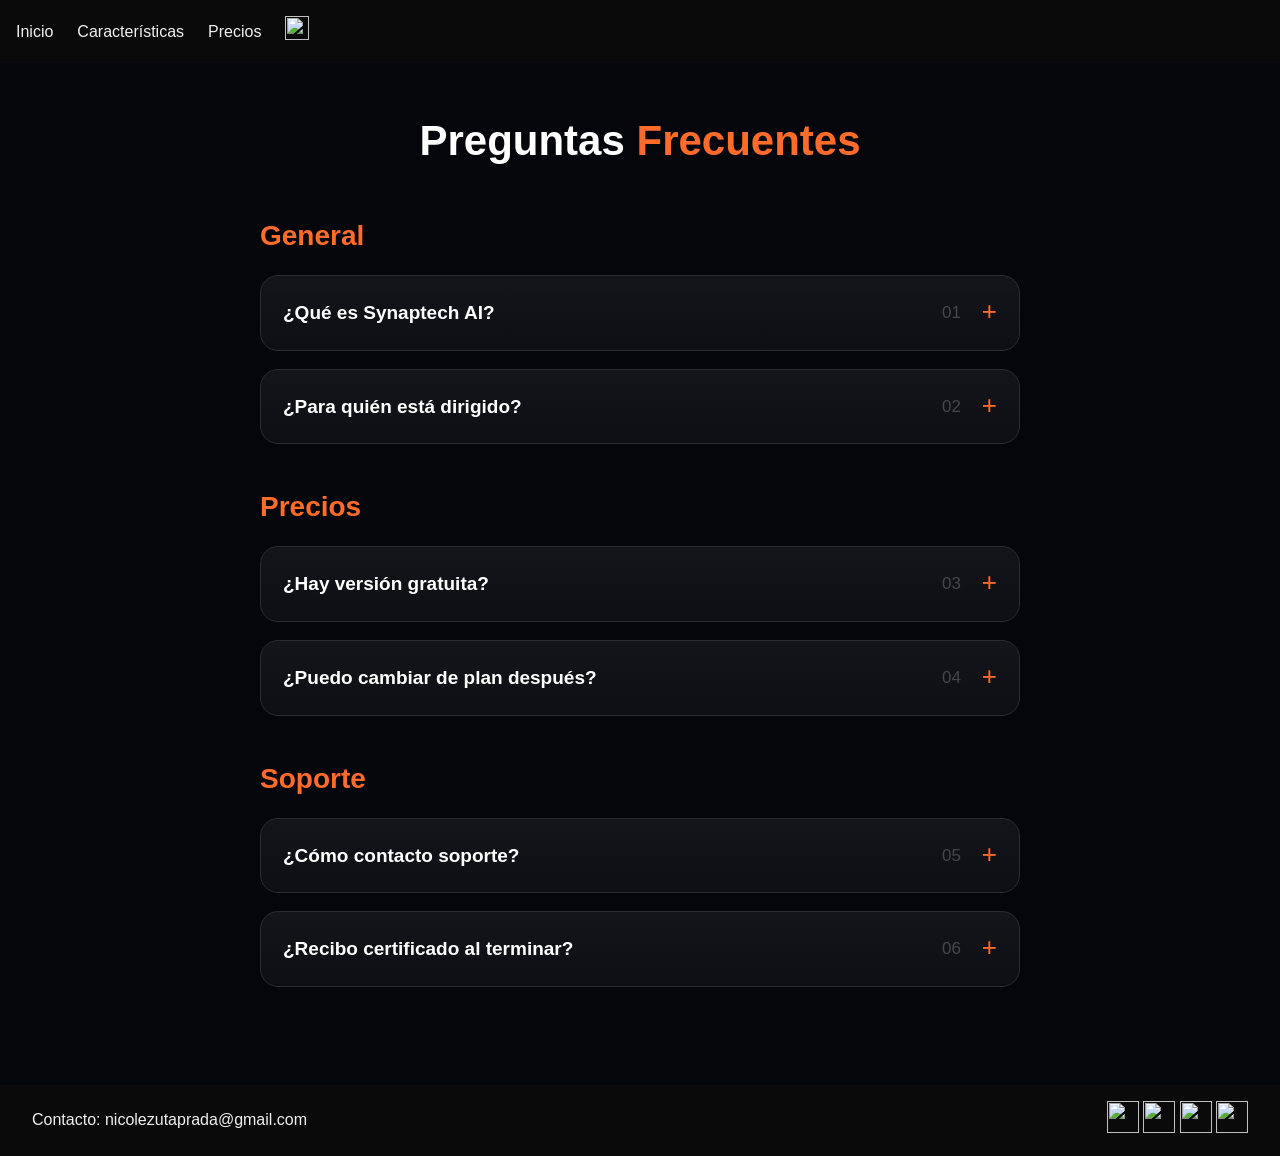
==== faq.html @ 38ec8011 "feat: agregando estilos ccs" ====
<!DOCTYPE html>
<html lang="es">
<head>
    <meta charset="UTF-8">
    <meta name="viewport" content="width=device-width, initial-scale=1.0">
    <title>Synaptech AI - Preguntas Frecuentes</title>
    <link rel="stylesheet" href="css/style.css">
    <link href="https://fonts.googleapis.com/css2?family=DM+Sans:ital,opsz,wght@0,9..40,100..1000;1,9..40,100..1000&display=swap" rel="stylesheet">
</head>
<body class="faq-layout">
    <header>
       
        <nav>
            <ul>
                <li><a href="index.html"> Inicio</a></li>
                <li><a href="index.html#caracteristicas">Características</a></li>
              
            </ul>
            <a href="precios.html">Precios</a>
            <a href="faq.html" id="icono-faq" aria-label="Preguntas frecuentes">
                <img src="img/faq.svg" alt="" width="24" height="24">
            </a>
        </nav>
    </header>

   

 <main class="faq-main">
    <h1>Preguntas <span>Frecuentes</span></h1>

    <section id="general" class="faq-section">
        <h2>General</h2>

        <details>
            <summary>¿Qué es Synaptech AI?</summary>
            <p>Synaptech AI es un curso de Inteligencia Artificial diseñado para personas sin experiencia técnica que quieren aprender a usar la IA en su vida y trabajo.</p>
        </details>

        <details>
            <summary>¿Para quién está dirigido?</summary>
            <p>Para cualquier persona que quiera aprender IA desde cero, sin necesidad de saber programar ni tener conocimientos técnicos previos.</p>
        </details>
    </section>

    <section id="precios" class="faq-section">
        <h2>Precios</h2>

        <details>
            <summary>¿Hay versión gratuita?</summary>
            <p>Sí, el plan Free incluye una introducción a la IA y 2 lecciones gratuitas para que puedas empezar sin costo.</p>
        </details>

        <details>
            <summary>¿Puedo cambiar de plan después?</summary>
            <p>Sí, puedes actualizar tu plan en cualquier momento desde tu perfil.</p>
        </details>
    </section>

    <section id="soporte" class="faq-section">
        <h2>Soporte</h2>

        <details>
            <summary>¿Cómo contacto soporte?</summary>
            <p>Puedes escribirnos a través del formulario de contacto en nuestra página principal o directamente a nuestro correo.</p>
        </details>

        <details>
            <summary>¿Recibo certificado al terminar?</summary>
            <p>Sí, al completar el curso recibes un certificado digital que puedes compartir en LinkedIn y redes profesionales.</p>
        </details>
    </section>
</main>
    <footer>
        <p>Contacto: nicolezutaprada@gmail.com</p>
        <div id="redessociales">
            <a href="#" aria-label="Síguenos en Facebook">
                <img src="img/facebook.png" alt="" width="32" height="32">
            </a>
            <a href="#" aria-label="Síguenos en Instagram">
                <img src="img/instagram.png" alt="" width="32" height="32">
            </a>
            <a href="#" aria-label="Síguenos en TikTok">
                <img src="img/tiktok.png" alt="" width="32" height="32">
            </a>
            <a href="#" aria-label="Contacto">
                <img src="img/wsp.png" alt="" width="32" height="32">
            </a>
        </div>
    </footer>
  
</body>
</html>
---- css/style.css ----
* {
    margin: 0;
    padding: 0;
    box-sizing: border-box;
}

:root {
    --bgcolor: #0a0a0a;
    --textcolor: #f0f0f0;
}

.naranja {
    color: #ff6b2b;
}

.plomo
{
  color:#524e4e
}

body{
    font-family: "Inter", sans-serif;
    line-height: 1.5;
    
    background-color: var(--bgcolor);
    color: var(--textcolor);
}



nav {
  display: flex;
  align-items: center;
  gap: 24px;
}

header {
  display: flex;
  align-items: center;
  justify-content: space-between;
  padding: 16px;
}

header nav ul {
  display: flex;
  align-items: center;
  gap: 24px;
  list-style: none;
  margin: 0;
  padding: 0;
}

nav a {
  text-decoration: none;
  color: var(--textcolor); /* se pone la variable porque body.darmode cambia esa variable a blanco cuando se activa el modo oscuro*/
  font-weight: 500;
}

/* justify-content → mover elementos a izquierda, centro o derecha
align-items → mover elementos arriba, centro o abajo*/

.badge {
    display: inline-block;
    background: transparent;
    border: 1px solid rgba(255, 107, 43, 0.5);
    color: #ff6b2b;
    font-size: 11px;
    font-weight: 500;
    letter-spacing: 2px;
    padding: 8px 16px;
    border-radius: 30px;
    margin-bottom: 1px; /*abajo */
    
}
#hero {
  display: flex;
  flex-direction:column;     /* base: apilado en móvil, decide hacia dónde van. El justify-content decide dónde dentro de esa dirección.  */
  gap: 40px;
  padding: 32px;
  align-items: flex-start;

}

#hero p {
    text-align: justify left;
}

.botones {
    display: flex;
    gap: 12px;
    margin-top: 24px;
}

.btn-principal {
    background: transparent;
    color: #fff;
    border: 1px solid rgba(255, 255, 255, 0.3);;
    padding: 14px 26px;
    font-size: 13px;
    font-weight: 700;
    border-radius: 8px;
    cursor: pointer;
}

.btn-secundario {
    background: transparent;
    color: #fff;
    border: 1px solid rgba(255, 255, 255, 0.3);
    padding: 14px 26px;
    font-size: 13px;
    border-radius: 8px;
    cursor: pointer;
}

.prueba-social {
    display: flex;
    align-items: center;
    gap: 14px;
    margin-top: 24px;
}

.avatares {
    display: flex;
}

.avatar {
    width: 36px;
    height: 36px;
    border-radius: 50%;
    border: 2px solid #0a0a0f;
    margin-left: -8px;
    display: flex;
    align-items: center;
    justify-content: center;
    color: #fff;
    font-size: 11px;
    font-weight: 700;
}

.avatar:first-child {
    margin-left: 0;
}

.prueba-texto p {
    font-size: 12px;
    color: rgba(255,255,255,0.6);
    margin: 0;
}

.prueba-texto b {
    color: #fff;
    font-weight: 600;
}

.estrellas {
    color: #ffb800 !important;
    font-size: 11px;
    margin-top: 3px !important;
}


.tarjetas-stats {
    display: flex;        /* pone las 2 tarjetas lado a lado */
    gap: 18px;            /* espacio entre las 2 tarjetas */
    margin-top: 5px;     /* espacio arriba, separa de la prueba social */
}

.stat-card {
    background: rgba(255, 255, 255, 0.05);  /* fondo oscuro translúcido */
    border: 1px solid rgba(255, 255, 255, 0.1); /* borde sutil */
    border-radius: 10px;   /* esquinas redondeadas */
    padding: 12px 16px;    /* espacio interno */
    display: flex;         /* flex para apilar número y texto */
    flex-direction: column; /* número arriba, texto abajo */
    gap: 4px;              /* espacio entre número y texto */
    animation: flotar 4s ease-in-out infinite; /* animación de subir/bajar */
}

.stat-card b {
    font-size: 18px;       /* número grande */
    font-weight: 700;      /* negrita */
    color: #ff6b2b;        /* naranja */
}

.stat-card span {
    font-size: 11px;       /* texto pequeño */
    color: rgba(255,255,255,0.6); /* blanco semitransparente */
}


/*ESTa animacion  FLOTANTe FUE HECHOS CON IA*/

/* animación de flotar */
@keyframes flotar {
    0%, 100% { transform: translateY(0); }     /* posición normal */
    50%       { transform: translateY(-10px); } /* sube 10px */
}




footer {
  display: flex;
  justify-content: space-between;
  align-items: center;
  padding: 16px 32px;
  flex-wrap: wrap;  /* para q los q sobran bajen a la 2da linea */
  gap: 16px;        /*  para que no queden pegados al bajar a la 2da linea*/
}

footer a {
  display: inline-flex;
  align-items: center;
}




.botoncontacto {
    display: inline-block;
    background: transparent;
    border: 1px solid rgba(255, 107, 43, 0.5);
    color: #ff6b2b;
    font-size: 11px;
    font-weight: 500;
    letter-spacing: 2px;
    padding: 8px 16px;
    border-radius: 30px;
    margin-bottom: 1px; /*abajo */
    align-items:flex-start
    
}

#contacto {
   background: #0a0a0f;        /* fondo oscuro */
    padding: 60px 32px;          /* espacio interno */
}

#item-contact {
    display: flex;
    flex-direction: column;
    gap: 14px;
    margin-bottom: 28px;
}

.contact-item {
    display: flex;
    align-items: center;
    gap: 12px;
}

.contact-icon {
    width: 36px;
    height: 36px;
    background: rgba(255, 107, 43, 0.15);
    border-radius: 8px;
    display: flex;
    align-items: center;
    justify-content: center;
    font-size: 16px;
    flex-shrink: 0;
}

.contact-text b {
    display: block;        /* título en su propia línea */
    color: #fff;
    font-size: 12px;
    font-weight: 600;
    letter-spacing: 1px;
    text-transform: uppercase;
}

.contact-text span {
    color: rgba(255, 255, 255, 0.55);
    font-size: 13px;
}




#contacto form {
    display: flex;
    flex-direction: column;
    gap: 8px;
    width: 100%;
    background: rgba(255, 255, 255, 0.03);      /* ← tarjeta oscura */
    border: 1px solid rgba(255, 255, 255, 0.08); /* ← borde sutil */
    border-radius: 18px;                          /* ← esquinas redondeadas */
    padding: 32px;                                /* ← espacio interno */
    margin-top: 32px;
}

#contacto label {
    font-weight: 600;
    font-size: 11px;
    color: rgba(255, 255, 255, 0.7);
    letter-spacing: 1.5px;
    text-transform: uppercase;                    /* ← MAYÚSCULAS automático */
    margin-top: 8px;
}

#contacto input,
#contacto select,                                 /* ← agrega select */
#contacto textarea {                              /* ← agrega textarea */
    padding: 12px 14px;                           /* ← más padding */
    border: 1px solid rgba(255, 255, 255, 0.08); /* ← borde sutil gris */
    border-radius: 10px;                          /* ← más redondeado */
    font: inherit;
    background-color: rgba(255, 255, 255, 0.06); /* ← fondo oscuro sutil */
    color: #fff;
    outline: none;
    transition: border 0.2s;                      /* ← animación al focus */
    width: 100%;
}

#contacto input:focus,
#contacto select:focus,
#contacto textarea:focus {
    border-color: #ff6b2b;                        /* ← naranja al escribir */
}

#contacto input::placeholder,
#contacto textarea::placeholder {
    color: rgba(255, 255, 255, 0.3);              /* ← placeholder gris */
}

#contacto textarea {
    resize: vertical;
    min-height: 120px;
}

#contacto button {
    margin-top: 16px;
    padding: 14px;
    background: transparent;                      /* ← transparente */
    color: #fff;
    border: 1px solid rgba(255, 255, 255, 0.3);  /* ← borde blanco sutil */
    border-radius: 10px;
    font-weight: 700;
    font-size: 12px;
    letter-spacing: 3px;
    text-transform: uppercase;
    cursor: pointer;
    transition: all 0.2s;
}

#contacto button:hover {
    background: rgba(255, 255, 255, 0.05);        /* ← efecto hover */
    border-color: #fff;
}

.logo {
  font-weight: 700;
  font-size: 18px;
  margin-right: auto;
}






/* SECCION QUE APRENDERAS*/
#caracteristicas {
    padding: 80px 32px;        /* espacio interno: 80px arriba/abajo, 32px lados */
    text-align: center;         /* centra el contenido (título y subtítulo) */
    flex-direction: column;
}

/* === BADGE "QUÉ APRENDERÁS" === */
#caracteristicas .tag {
    display: inline-block;      /* para que no ocupe todo el ancho */
    background: rgba(255, 107, 43, 0.1);  /* fondo naranja translúcido */
    border: 1px solid rgba(255, 107, 43, 0.3); /* borde naranja sutil */
    color: #ff6b2b;             /* texto naranja */
    font-size: 11px;
    font-weight: 500;
    letter-spacing: 2px;        /* letras separadas */
    padding: 6px 14px;
    border-radius: 30px;        /* forma de píldora */
    margin-bottom: 16px;
}

/* === TÍTULO H2 === */
#caracteristicas h2 {
    font-size: 34px;
    font-weight: 800;           /* extra negrita */
    color: #fff;
    line-height: 1.15;          /* líneas pegadas */
    letter-spacing: -1px;       /* letras un toque juntas */
    margin-bottom: 12px;
}

/* === SUBTÍTULO === */
#caracteristicas .subtitulo {
    font-size: 14px;
    color: rgba(255, 255, 255, 0.5);  /* blanco semitransparente */
    max-width: 520px;            /* no se hace muy ancho */
    margin: 0 auto 48px auto;    /* centrado horizontalmente + espacio abajo */
    line-height: 1.6;
}

/* === GRID DE CARDS === */
#caracteristicas .cards {
    display: grid;
  
    gap: 20px;                    /* espacio entre cards */
    max-width: 1100px;            /* ancho máximo */
    margin: 0 auto;               /* centrado horizontalmente */
}

/* === CADA CARD === */
#caracteristicas .card {
    background: rgba(255, 255, 255, 0.03);  /* fondo casi negro translúcido */
    border: 1px solid rgba(255, 255, 255, 0.08); /* borde sutil */
    border-radius: 16px;
    padding: 28px;
    text-align: left;             /* texto a la izquierda dentro de la card */
    position: relative;           /* para posicionar el número 01, 02, 03 */
    transition: all 0.3s;         /* animación suave al hacer hover */
    cursor: pointer;
}

/* === HOVER DE CARD === */
#caracteristicas .card:hover {
    border-color: rgba(255, 107, 43, 0.5);  /* borde naranja al pasar mouse */
    transform: translateY(-4px);             /* se eleva 4px */
    box-shadow: 0 20px 40px rgba(255, 107, 43, 0.1); /* sombra naranja */
}

/* === NÚMERO 01, 02, 03 === */
#caracteristicas .num {
    position: absolute;          /* posición flotante dentro de la card */
    top: 24px;
    right: 24px;
    font-size: 13px;
    color: rgba(255, 255, 255, 0.3);
    font-weight: 600;
    letter-spacing: 1px;
}

#caracteristicas .icon-box {
    color: #ff6b2b;
    font-size: 22px;
    font-weight: 700;
}

/* === TÍTULO H3 DENTRO DE CARD === */
#caracteristicas .card h3 {
    font-size: 18px;
    font-weight: 700;
    color: #fff;
    margin-bottom: 10px;
}

/* === PÁRRAFO DENTRO DE CARD === */
#caracteristicas .card p {
    font-size: 13px;
    color: rgba(255, 255, 255, 0.55);
    line-height: 1.6;
    margin-bottom: 18px;
}

/* === LINK "EXPLORAR MÓDULOS →" === */
#caracteristicas .link-card {
    font-size: 11px;
    color: #ff6b2b;
    font-weight: 600;
    letter-spacing: 1.5px;
    text-decoration: none;        /* quita el subrayado */
    display: inline-flex;
    align-items: center;
    gap: 6px;
    transition: gap 0.3s;         /* anima el espacio al hover */
}

/* === HOVER DEL LINK === */
#caracteristicas .card:hover .link-card {
    gap: 12px;                    /* la flecha se separa al pasar mouse */
}









/* ========================= PRECIOS.HTML ========================= */

.precios-page {
  background: #05060b;
  color: #fff;
  padding: 48px 20px;

}

#content-precios {
  text-align: center;
  max-width: 900px;
  margin: 0 auto 48px;
}

.tag-precios {
  display: inline-block;
  color: #ff6b2b;
  border: 1px solid #ff6b2b;
  border-radius: 999px;
  padding: 8px 22px;
  margin-bottom: 24px;
  font-size: 13px;
  letter-spacing: 4px;
  text-transform: uppercase;
}

#content-precios h1 {
  font-size: 46px;
  line-height: 1.1;
  margin: 0 0 16px;
}

#content-precios h1 span,
#content-precios p span {
  color: #ff6b2b;
}

#content-precios p {
  color: #b8b8c4;
  font-size: 18px;
  margin-bottom: 36px;
}

.toggle-precios {
  display: inline-grid;
  grid-template-columns: 1fr 1fr;
  border: 1px solid #3a3a45;
  border-radius: 999px;
  padding: 4px;
}

.toggle-precios button {
  background: transparent;
  color: #fff;
  border: 1px solid transparent;
  border-radius: 999px;
  padding: 12px 22px;
  font-weight: 700;
  text-transform: uppercase;
  letter-spacing: 1px;
}

.toggle-precios button:first-child {
  border-color: #3a3a45;
}

.planes {
  display: grid;
  grid-template-columns: repeat(1, 1fr);
  gap: 22px;
  max-width: 920px;
  margin: 0 auto;
}

.plan {
  position: relative;
  background: #111218;
  border: 1px solid #292a33;
  border-radius: 20px;
  padding: 32px;
}

.plan-popular {
  border-color: #ff6b2b;
  background: linear-gradient(180deg, #21100e, #111218);
}

.popular {
  position: absolute;
  top: -12px;
  left: 50%;
  transform: translateX(-50%);
  background: #ff6b2b;
  color: #fff;
  border-radius: 999px;
  padding: 6px 18px;
  font-size: 11px;
  font-weight: 700;
  letter-spacing: 4px;
  text-transform: uppercase;
  white-space: nowrap;
}

.plan h2 {
  margin: 0 0 6px;
  font-size: 22px;
  text-transform: uppercase;
  letter-spacing: 1px;
}

.descripcion,
.factura {
  color: #a7a7b3;
  margin: 0;
}

.precio {
  margin: 40px 0 8px;
}

.precio strong {
  font-size: 52px;
  line-height: 1;
}

.precio span {
  color: #b8b8c4;
}

.btn {
  display: block;
  color: #fff;
  text-decoration: none;
  text-align: center;
  border: 1px solid #555661;
  border-radius: 8px;
  padding: 12px;
  margin: 28px 0;
  font-weight: 800;
  letter-spacing: 3px;
  text-transform: uppercase;
}

.plan ul {
  list-style: none;
  padding: 0;
  margin: 0;
}

.plan li {
  margin-bottom: 16px;
  color: #d8d8df;
}

.plan li::before {
  margin-right: 12px;
  font-weight: 700;
}

.plan li.si::before {
  content: "✓";
  color: #19d99b;
}

.plan li.no {
  color: #666773;
}

.plan li.no::before {
  content: "×";
  color: #666773;
}

.garantia {
  text-align: center;
  color: #b8b8c4;
  margin-top: 42px;
}


.logos {
  display: grid;
  /* auto-fit: ajusta automáticamente cuántas columnas caben en el ancho disponible, Grid lo calcula */
  /* minmax(150px, 1fr): cada columna mide mínimo 150px, máximo 1 fracción (lo que sobre) */
  grid-template-columns: repeat(auto-fit, minmax(150px, 1fr));
  gap: 16px;
  margin-top: 16px;
}

.logo-cliente {
  background: #1a1a1a;
  border: #ff6b2b 1px solid;
  color: #ff6b2b;
  padding: 24px;
  text-align: center;
  font-weight: 700;
  border-radius: 8px;
}


/* ========================= FAQ.HTML ========================= */

.faq-main {
  background: #05060b;
  color: #fff;
  min-height: 100vh;
  padding: 56px 20px;

}

.faq-main h1 {
  text-align: center;
  font-size: 42px;
  line-height: 1.05;
  margin: 0 0 52px;
  font-weight: 600;
}

.faq-main h1 span {
  color: #ff6b2b;
}

.faq-section {
  max-width: 760px;
  margin: 0 auto 42px;
}

.faq-section h2 {
  color: #ff6b2b;
  font-size: 28px;
  margin: 0 0 18px;
  font-weight: 600;
}

.faq-main details {
  position: relative;
  background: linear-gradient(180deg, #14151b, #0e0f14);
  border: 1px solid #2a2b33;
  border-radius: 18px;
  padding: 24px 56px 24px 22px;
  margin-bottom: 18px;
  overflow: hidden;
  transition: border-color 0.25s ease, transform 0.25s ease, background 0.25s ease;
}

.faq-main details:hover {
  border-color: rgba(255, 107, 43, 0.65);
  transform: translateY(-2px);
}

.faq-main details[open] {
  border-color: #ff6b2b;
  background: linear-gradient(180deg, #1a1110, #101116);
}

.faq-main summary {
  list-style: none;
  cursor: pointer;
  font-size: 19px;
  font-weight: 800;
  line-height: 1.35;
}

.faq-main summary::-webkit-details-marker {
  display: none;
}

.faq-main summary::after {
  content: "+";
  position: absolute;
  right: 22px;
  top: 22px;
  color: #ff6b2b;
  font-size: 26px;
  font-weight: 400;
  line-height: 1;
}

.faq-main details[open] summary::after {
  content: "−";
}

.faq-main p {
  color: #a7a7b3;
  font-size: 16px;
  line-height: 1.7;
  margin: 18px 0 0;
  max-width: 95%;
}

/* Numeración moderna */
.faq-section details::before {
  position: absolute;
  top: 24px;
  right: 58px;
  color: rgba(255, 255, 255, 0.22);
  font-size: 17px;
  font-weight: 400;
}

#general details:nth-of-type(1)::before {
  content: "01";
}

#general details:nth-of-type(2)::before {
  content: "02";
}

#precios details:nth-of-type(1)::before {
  content: "03";
}

#precios details:nth-of-type(2)::before {
  content: "04";
}

#soporte details:nth-of-type(1)::before {
  content: "05";
}

#soporte details:nth-of-type(2)::before {
  content: "06";
}




/* ===== TABLET (640px en adelante) ===== */
@media (min-width: 640px) { /* cuando la pantalla sea 640px o más, aplica esto, ESTAMOS USANDO MIN WIDTH PORQUE PARTIMOS DE MOBILE ( 400 PX)  MIN WIDTH LO QUE NOS DICE ES QUE  LO Q ESTA DENTRO DE LOS {} SE CUMPLIRA SI EL ANCHO DE LA PANTALLA MIDE EL VALOR INDICADO O MAS*/
  .galeria img {
    width: 48%; /* en tablet: 2 imágenes por fila (48%+48%=96%, el 4% restante es el gap) */
  }
  .planes {
    grid-template-columns: 1fr 1fr;
  }
  .faq-layout {
    grid-template-areas:
      "header header"
      "nav    main"
      "footer footer";
    grid-template-columns: 200px 1fr;
    grid-template-rows: auto 1fr auto;
  }
} /* si la pantalla es menor a 640px, este bloque completo se ignora */

/* ===== ESCRITORIO (1024px en adelante) ===== */
@media (min-width: 1024px) { /* cuando la pantalla sea 1024px o más, aplica esto */
  #hero {
    flex-direction: row;  /* en escritorio: el hero se pone en fila (texto e imagen lado a lado), sobrescribe el column que tenías para móvil */
    text-align: left;     /* en escritorio: el texto se alinea a la izquierda */
  }
  #hero img {
    max-width: 50%; /* en escritorio: la imagen ocupa máximo la mitad del hero */
  }
  .galeria img {
    width: 23%; /* en escritorio: 4 imágenes por fila (23%x4=92%, el 8% restante es el gap) */
  }
  .planes {
    grid-template-columns: repeat(4, 1fr) ;  /* equivale a 1fr 1fr 1fr 1fr */
  }
} /* si la pantalla es menor a 1024px, este bloque completo se ignora */
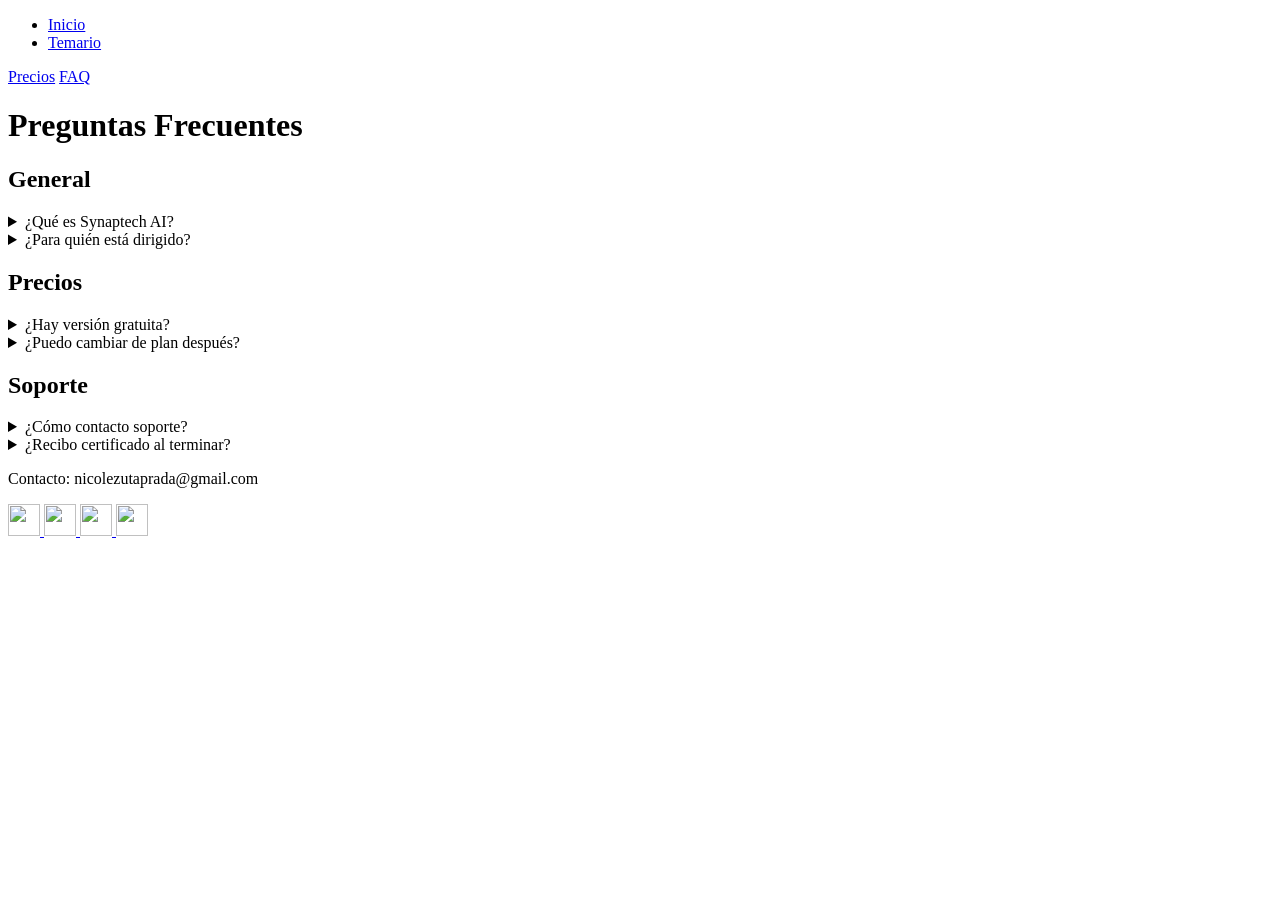
==== commit 4d142eaa: "recuperando faq.html, precios.html y temario.html eliminados por error" ====
--- a/faq.html
+++ b/faq.html
@@ -13,12 +13,12 @@
         <nav>
             <ul>
                 <li><a href="index.html"> Inicio</a></li>
-                <li><a href="index.html#caracteristicas">Características</a></li>
+                <li><a href="temario.html">Temario</a></li>
               
             </ul>
             <a href="precios.html">Precios</a>
-            <a href="faq.html" id="icono-faq" aria-label="Preguntas frecuentes">
-                <img src="img/faq.svg" alt="" width="24" height="24">
+            <a href="faq.html" aria-label="Preguntas frecuentes">FAQ</a>
+              
             </a>
         </nav>
     </header>
